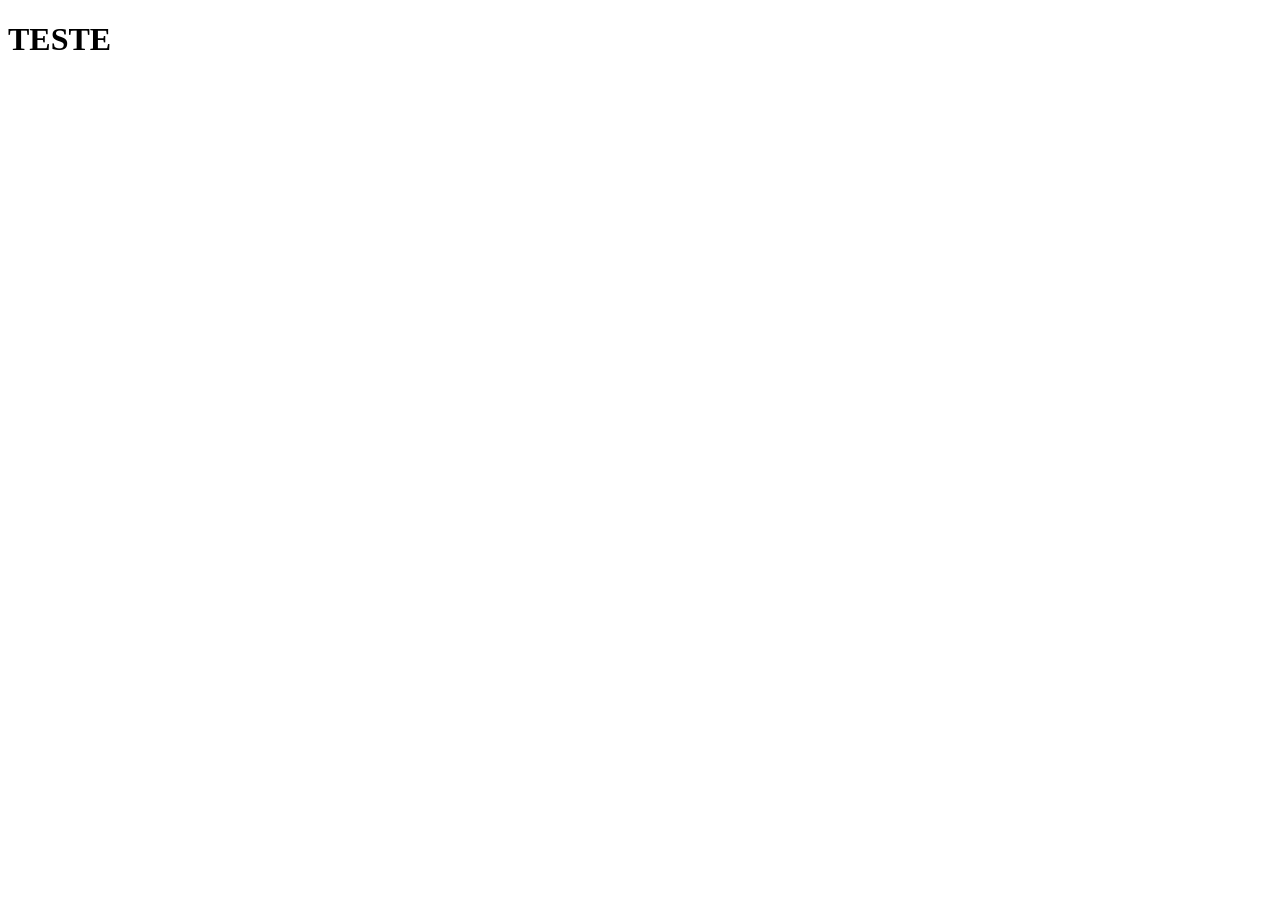
==== Aula01/index.html @ a48d4378 "test" ====
<!DOCTYPE html>
<html lang="en">
<head>
    <meta charset="UTF-8">
    <meta name="viewport" content="width=<device-width>, initial-scale=1.0">
    <title>Document</title>
</head>
<body>
    <H1> TESTE </H1>
    </H1>
</body>
</html>
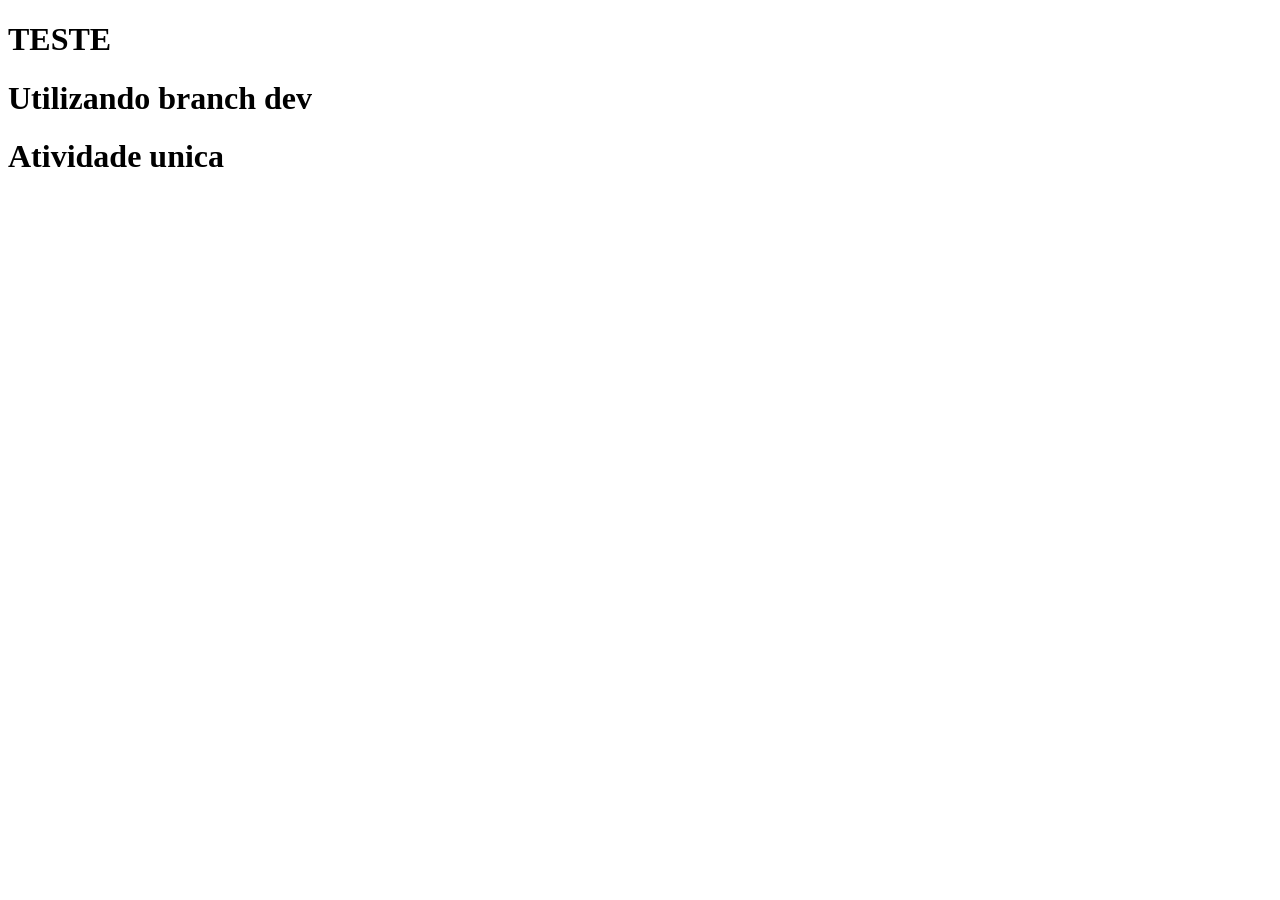
==== commit cc050eef: "removi duas linhas" ====
--- a/Aula01/index.html
+++ b/Aula01/index.html
@@ -7,6 +7,8 @@
 </head>
 <body>
     <H1> TESTE </H1>
-    </H1>
+     <H1> Utilizando branch dev</H1>
+      <H1> Atividade unica</H1>
+    
 </body>
 </html>
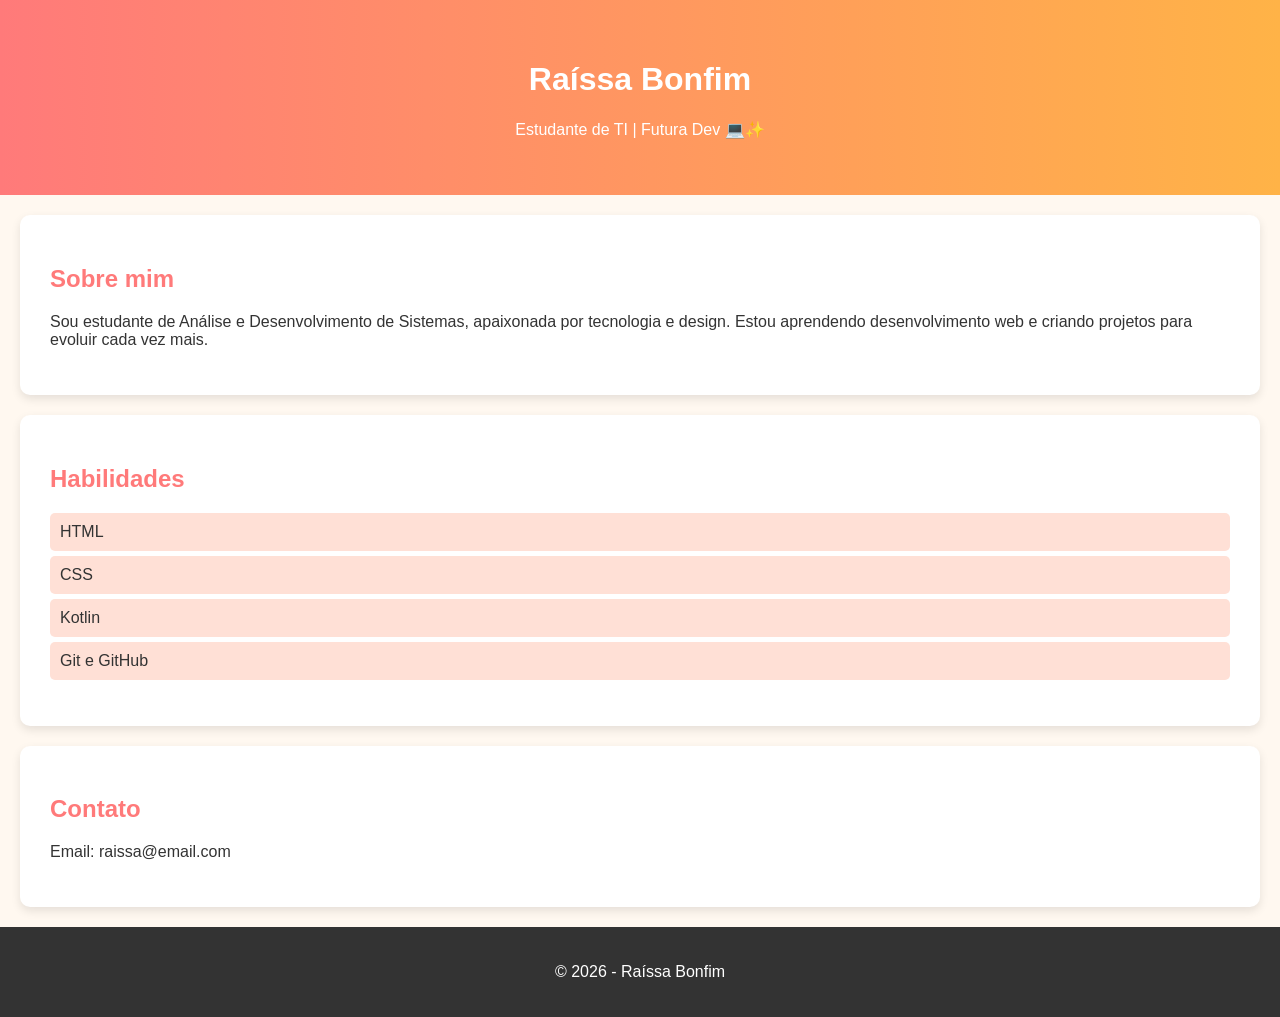
==== commit e1d2117e: "pagina pessoal" ====
--- a/Aula01/index.html
+++ b/Aula01/index.html
@@ -1,14 +1,40 @@
 <!DOCTYPE html>
-<html lang="en">
+<html lang="pt-br">
 <head>
     <meta charset="UTF-8">
-    <meta name="viewport" content="width=<device-width>, initial-scale=1.0">
-    <title>Document</title>
+    <title>Raíssa Bonfim</title>
+    <link rel="stylesheet" href="style.css">
 </head>
 <body>
-    <H1> TESTE </H1>
-     <H1> Utilizando branch dev</H1>
-      <H1> Atividade unica</H1>
-    
+
+<header>
+    <h1>Raíssa Bonfim</h1>
+    <p>Estudante de TI | Futura Dev 💻✨</p>
+</header>
+
+<section class="sobre">
+    <h2>Sobre mim</h2>
+    <p>Sou estudante de Análise e Desenvolvimento de Sistemas, apaixonada por tecnologia e design. Estou aprendendo desenvolvimento web e criando projetos para evoluir cada vez mais.</p>
+</section>
+
+<section class="skills">
+    <h2>Habilidades</h2>
+    <ul>
+        <li>HTML</li>
+        <li>CSS</li>
+        <li>Kotlin</li>
+        <li>Git e GitHub</li>
+    </ul>
+</section>
+
+<section class="contato">
+    <h2>Contato</h2>
+    <p>Email: raissa@email.com</p>
+</section>
+
+<footer>
+    <p>© 2026 - Raíssa Bonfim</p>
+</footer>
+
 </body>
 </html>
--- a/Aula01/style.css
+++ b/Aula01/style.css
@@ -0,0 +1,44 @@
+body {
+    font-family: Arial, sans-serif;
+    margin: 0;
+    background-color: #fff8f0;
+    color: #333;
+}
+
+header {
+    background: linear-gradient(90deg, #ff7a7a, #ffb347);
+    color: white;
+    text-align: center;
+    padding: 40px;
+}
+
+section {
+    padding: 30px;
+    margin: 20px;
+    background: white;
+    border-radius: 10px;
+    box-shadow: 0 4px 10px rgba(0,0,0,0.1);
+}
+
+h2 {
+    color: #ff7a7a;
+}
+
+ul {
+    list-style: none;
+    padding: 0;
+}
+
+li {
+    background: #ffe0d6;
+    margin: 5px 0;
+    padding: 10px;
+    border-radius: 5px;
+}
+
+footer {
+    text-align: center;
+    padding: 20px;
+    background: #333;
+    color: white;
+}
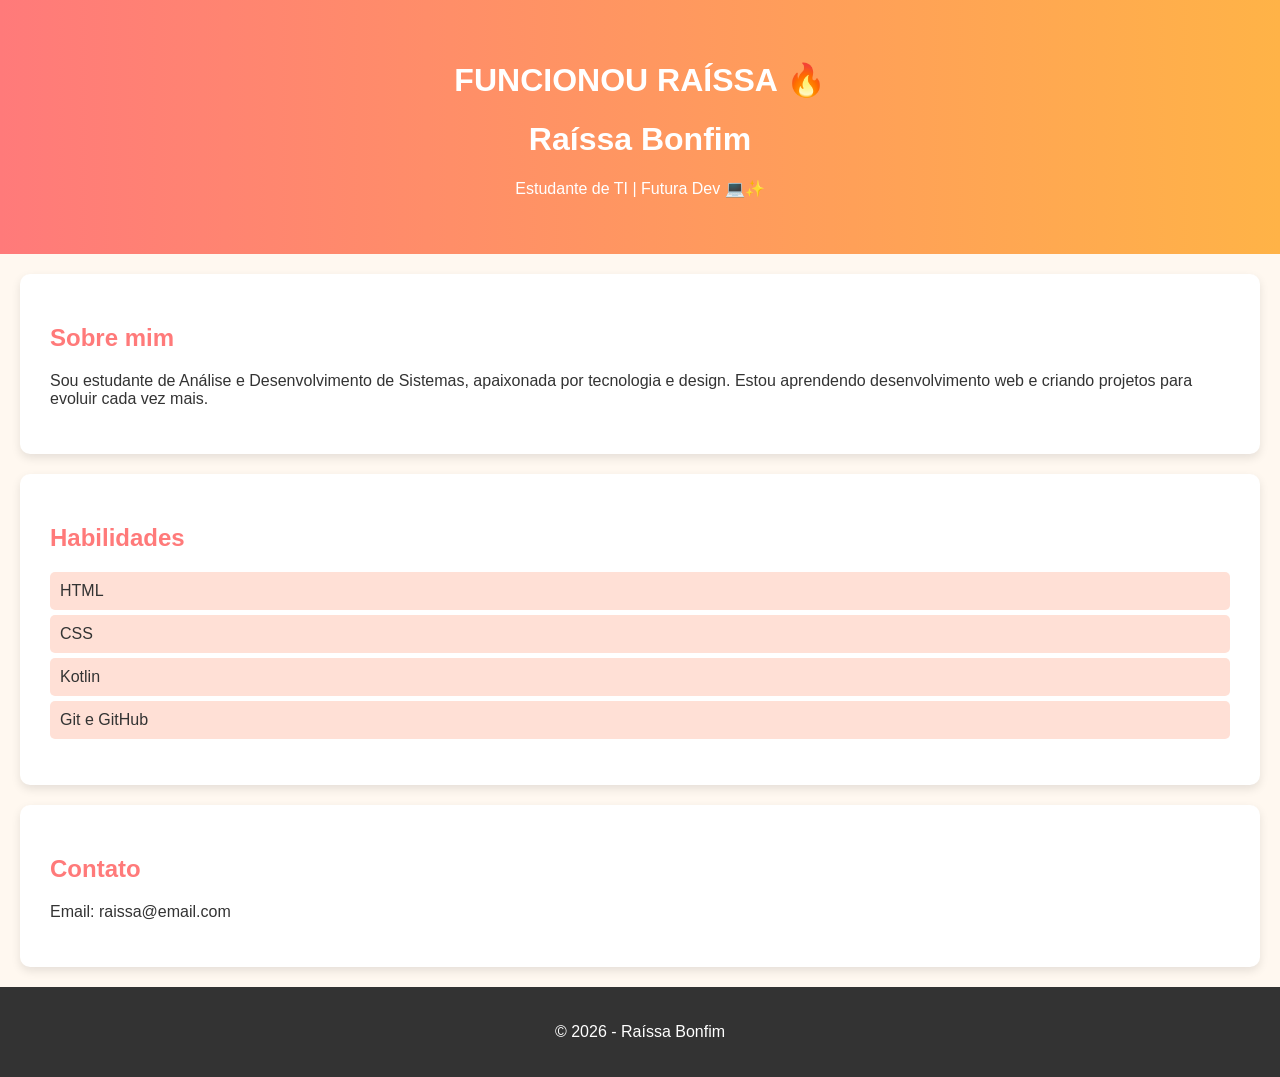
==== commit 4efc7e2b: "atualizando site" ====
--- a/Aula01/index.html
+++ b/Aula01/index.html
@@ -8,6 +8,7 @@
 <body>
 
 <header>
+    <h1>FUNCIONOU RAÍSSA 🔥</h1>
     <h1>Raíssa Bonfim</h1>
     <p>Estudante de TI | Futura Dev 💻✨</p>
 </header>
